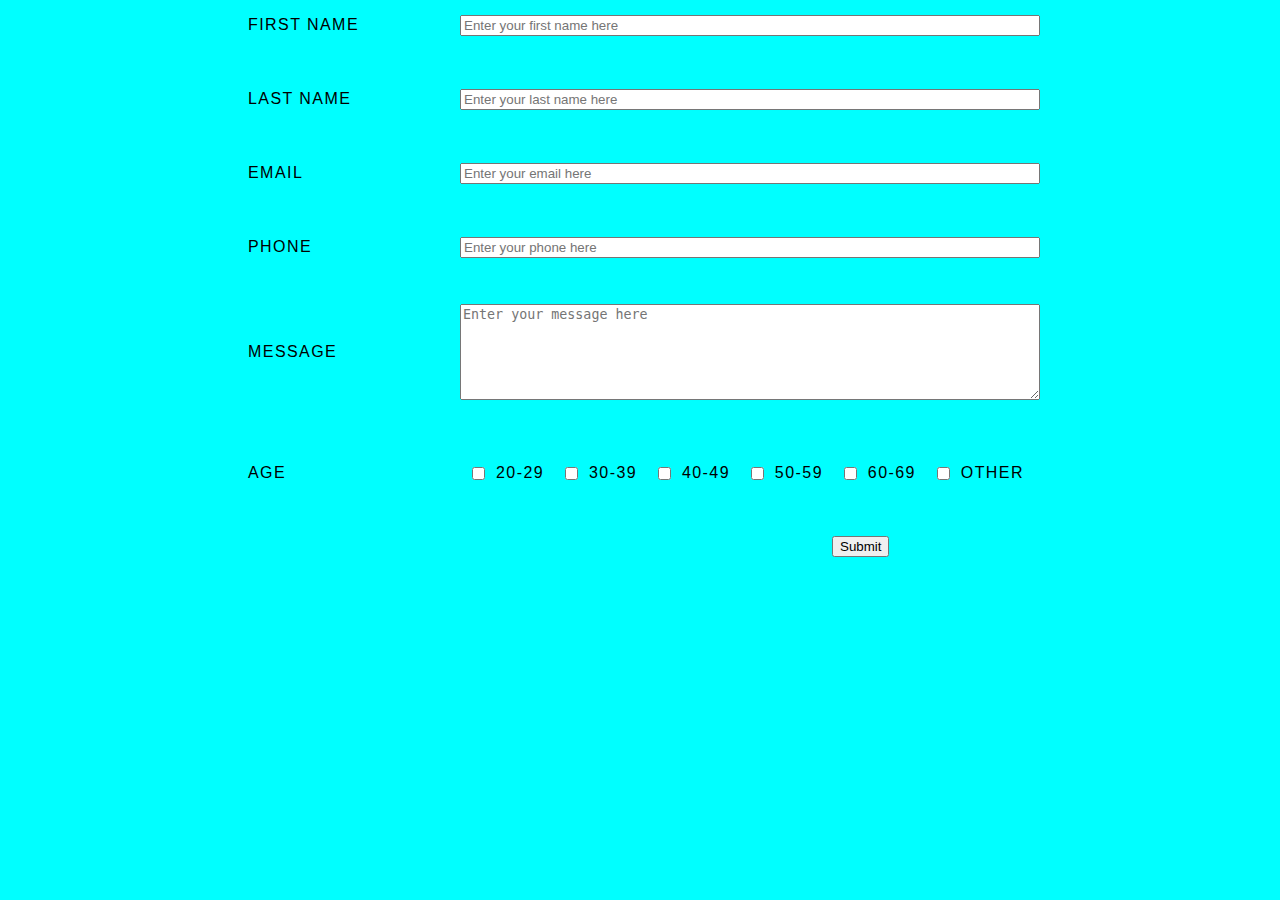
==== index.html @ 2dc811ff "clase 2" ====
<!DOCTYPE html>
<html lang="en">
<head>
    <meta charset="UTF-8">
    <meta http-equiv="X-UA-Compatible" content="IE=edge">
    <meta name="viewport" content="width=device-width, initial-scale=1.0">
    <link rel="stylesheet" href="style2.css">
    <title>Document</title>
</head>
<body>
    <section class="container">
        <form>
            <ul class="flex-outer">
              <li>
                <label for="first-name">First Name</label>
                <input type="text" id="first-name" placeholder="Enter your first name here">
              </li>
              <li>
                <label for="last-name">Last Name</label>
                <input type="text" id="last-name" placeholder="Enter your last name here">
              </li>
              <li>
                <label for="email">Email</label>
                <input type="email" id="email" placeholder="Enter your email here">
              </li>
              <li>
                <label for="phone">Phone</label>
                <input type="tel" id="phone" placeholder="Enter your phone here">
              </li>
              <li>
                <label for="message">Message</label>
                <textarea rows="6" id="message" placeholder="Enter your message here"></textarea>
              </li>
              <li>
                <p>Age</p>
                <ul class="flex-inner">
                  <li>
                    <input type="checkbox" id="twenty-to-twentynine">
                    <label for="twenty-to-twentynine">20-29</label>
                  </li>
                  <li>
                    <input type="checkbox" id="thirty-to-thirtynine">
                    <label for="thirty-to-thirtynine">30-39</label>
                  </li>
                  <li>
                    <input type="checkbox" id="fourty-to-fourtynine">
                    <label for="fourty-to-fourtynine">40-49</label>
                  </li>
                  <li>
                    <input type="checkbox" id="fifty-to-fiftynine">
                    <label for="fifty-to-fiftynine">50-59</label>
                  </li>
                  <li>
                    <input type="checkbox" id="sixty-to-sixtynine">
                    <label for="sixty-to-sixtynine">60-69</label>
                  </li>
                  <li>
                    <input type="checkbox" id="other">
                    <label for="other">Other</label>
                  </li>
                </ul>
              </li>
              <li>
                <button type="submit">Submit</button>
              </li>
            </ul>
          </form>
    </section>
</body>
</html>
---- style2.css ----
body{
    background-color: aqua;
    font-family: 'Franklin Gothic Medium', 'Arial Narrow', Arial, sans-serif;
}

.container{
    width: 80%;
    max-width: 1200px;
    margin: 0 auto;
}

.container * {
    box-sizing: border-box;
}

.flex-outer,
.flex-inner
{
    list-style-type: none;
    padding: 0;
}

.flex-outer{
    max-width: 800px;
    margin: 0 auto;
}

.flex-outer li,
.flex-inner{
    display: flex;
    flex-wrap: wrap;
    align-items: center;
}

.flex-inner{
    padding: 0 8px;
    justify-content: space-between;
}

.flex-outer > li:not(:last-child){
    margin-bottom: 40px;
}

.flex-outer li p,
.flex-outer li label{
    padding: 8px;
    font-weight: 300;
    letter-spacing: .09em;
    text-transform: uppercase;
}


/* para separr los label y las cajas de texto*/
.flex-outer > li > label,
.flex-outer li p{
    flex: 1 0 120px;
    max-width: 220px;
}

.flex-outer > li > label + *,
.flex-inner{
    flex: 1 0 220px;
}

button{
    position: absolute;
    left: 65%;
}
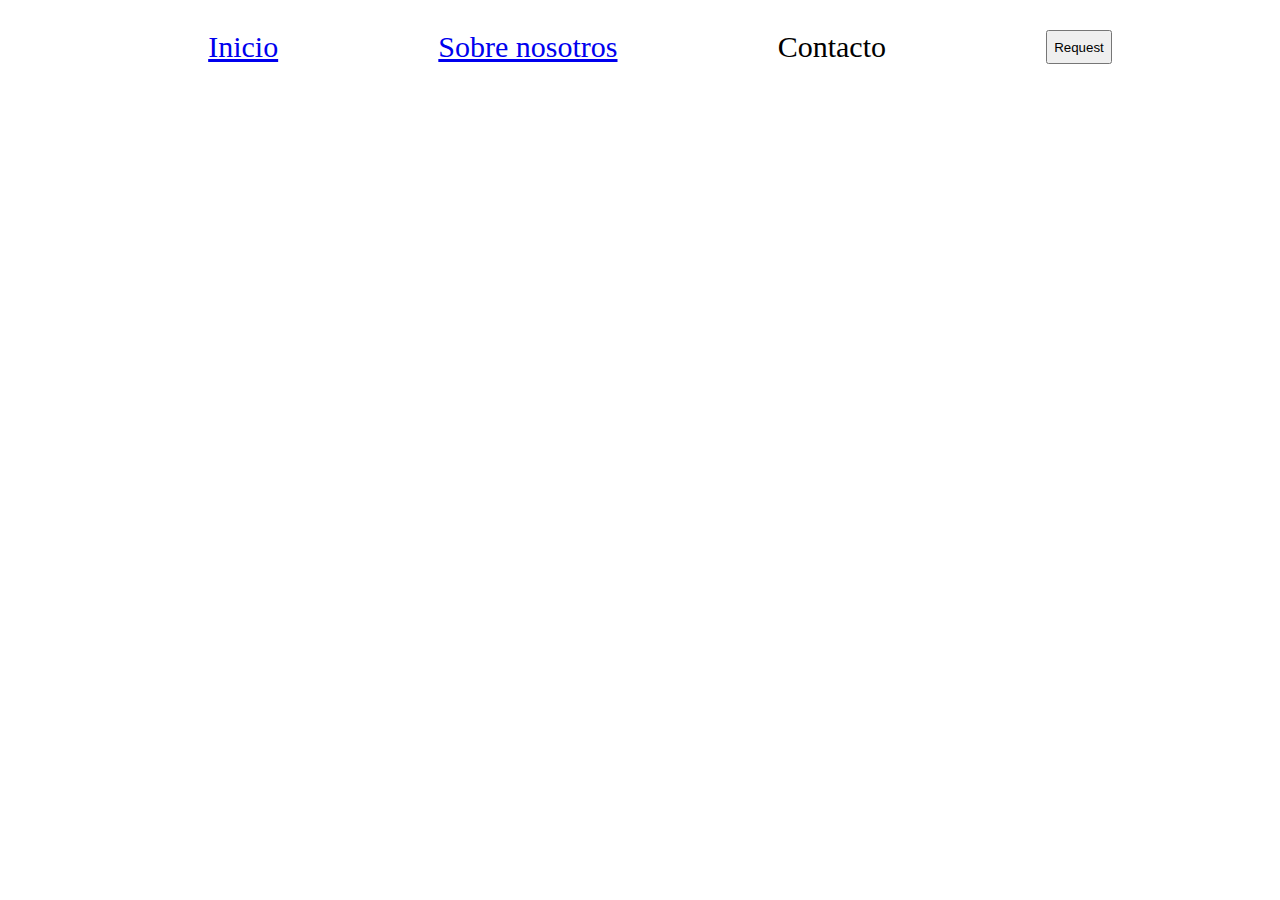
==== commit ee5dccb1: "clase 3" ====
--- a/index.html
+++ b/index.html
@@ -4,67 +4,19 @@
     <meta charset="UTF-8">
     <meta http-equiv="X-UA-Compatible" content="IE=edge">
     <meta name="viewport" content="width=device-width, initial-scale=1.0">
-    <link rel="stylesheet" href="style2.css">
+    <link rel="stylesheet" href="style.css">
     <title>Document</title>
 </head>
 <body>
-    <section class="container">
-        <form>
-            <ul class="flex-outer">
-              <li>
-                <label for="first-name">First Name</label>
-                <input type="text" id="first-name" placeholder="Enter your first name here">
-              </li>
-              <li>
-                <label for="last-name">Last Name</label>
-                <input type="text" id="last-name" placeholder="Enter your last name here">
-              </li>
-              <li>
-                <label for="email">Email</label>
-                <input type="email" id="email" placeholder="Enter your email here">
-              </li>
-              <li>
-                <label for="phone">Phone</label>
-                <input type="tel" id="phone" placeholder="Enter your phone here">
-              </li>
-              <li>
-                <label for="message">Message</label>
-                <textarea rows="6" id="message" placeholder="Enter your message here"></textarea>
-              </li>
-              <li>
-                <p>Age</p>
-                <ul class="flex-inner">
-                  <li>
-                    <input type="checkbox" id="twenty-to-twentynine">
-                    <label for="twenty-to-twentynine">20-29</label>
-                  </li>
-                  <li>
-                    <input type="checkbox" id="thirty-to-thirtynine">
-                    <label for="thirty-to-thirtynine">30-39</label>
-                  </li>
-                  <li>
-                    <input type="checkbox" id="fourty-to-fourtynine">
-                    <label for="fourty-to-fourtynine">40-49</label>
-                  </li>
-                  <li>
-                    <input type="checkbox" id="fifty-to-fiftynine">
-                    <label for="fifty-to-fiftynine">50-59</label>
-                  </li>
-                  <li>
-                    <input type="checkbox" id="sixty-to-sixtynine">
-                    <label for="sixty-to-sixtynine">60-69</label>
-                  </li>
-                  <li>
-                    <input type="checkbox" id="other">
-                    <label for="other">Other</label>
-                  </li>
-                </ul>
-              </li>
-              <li>
-                <button type="submit">Submit</button>
-              </li>
-            </ul>
-          </form>
-    </section>
+   <header class="header">
+    <nav class="menu">
+        <ul>
+          <li><a href="#">Inicio</a></li>
+          <li><a href="#">Sobre nosotros</a></li>
+          <li>Contacto</a></li>
+          <button>Request </button>
+        </ul>
+      </nav>
+   </header>
 </body>
 </html>--- a/style.css
+++ b/style.css
@@ -0,0 +1,19 @@
+
+body{
+    font-size: 30px;
+}
+div{
+    font-size: 2rem;
+}
+p{
+    font-size: 10vw;
+}
+h1{
+    font-size: 100%;
+}
+ul{
+    display: flex;
+    flex-direction: row;
+    justify-content: space-evenly;
+    list-style:none
+}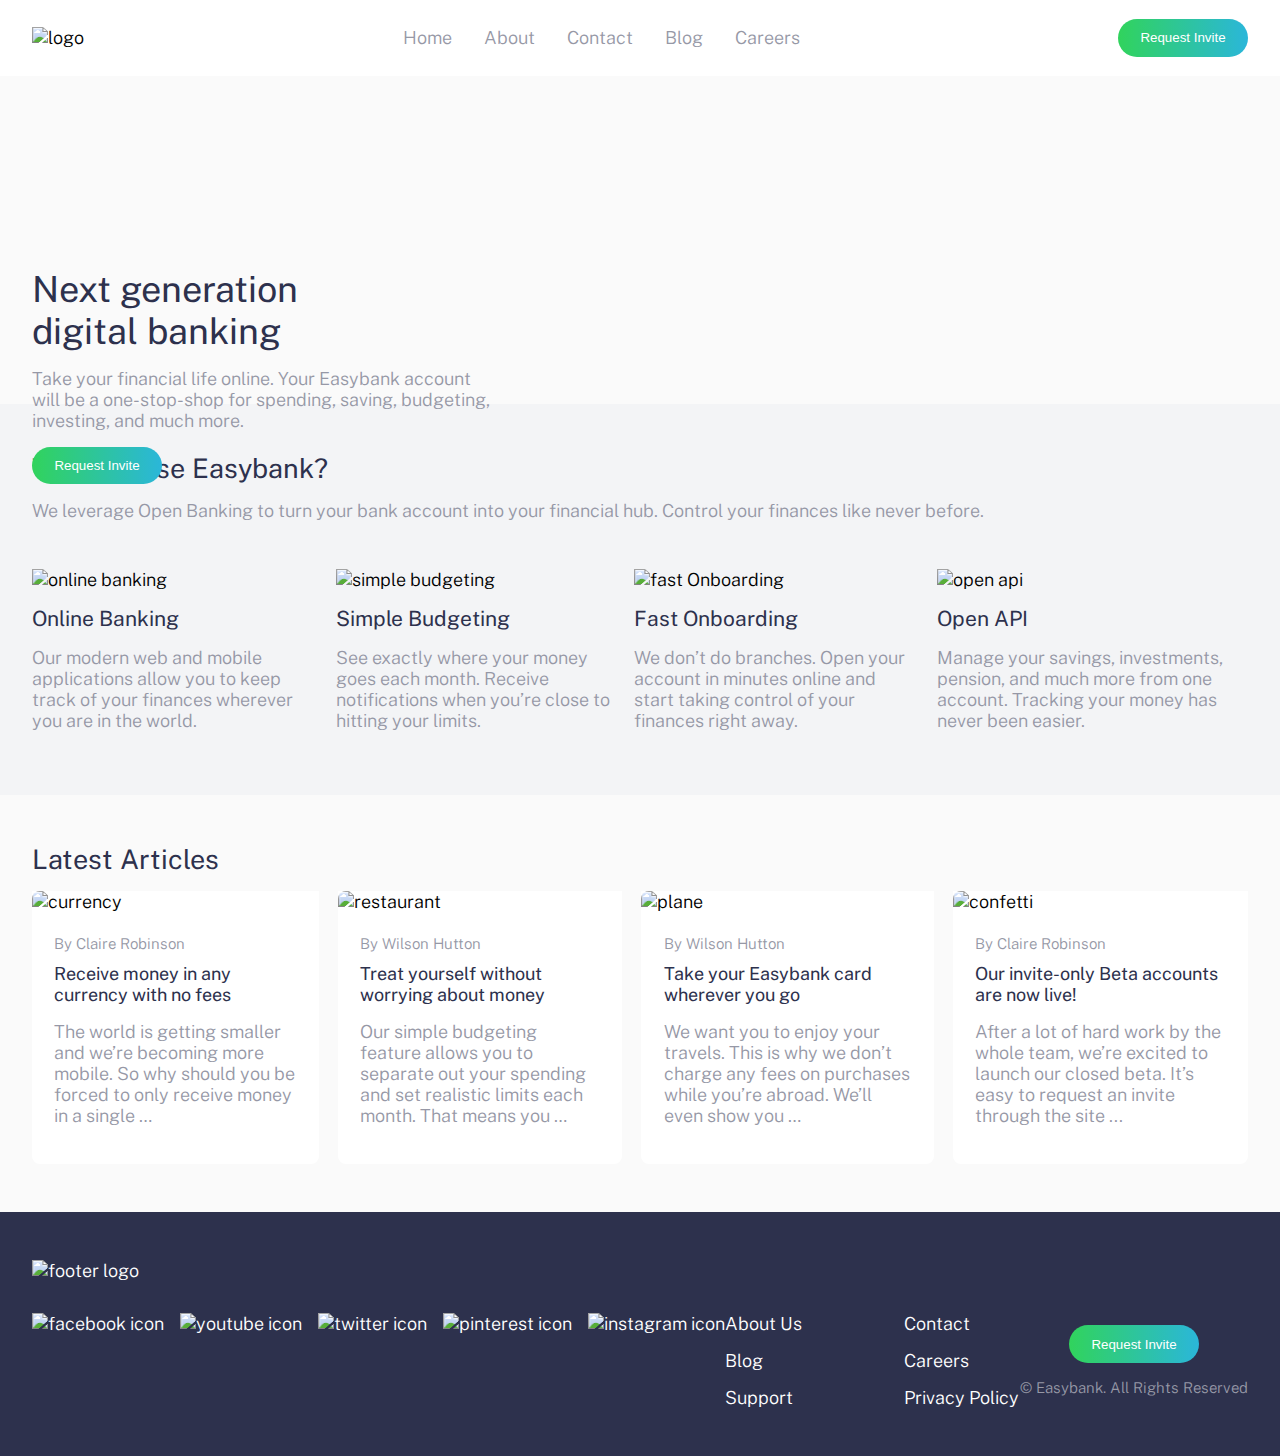
==== commit 6486d2fc: "Add files via upload" ====
--- a/index.html
+++ b/index.html
@@ -1,22 +1,267 @@
 <!DOCTYPE html>
 <html lang="en">
-<head>
-    <meta charset="UTF-8">
-    <meta http-equiv="X-UA-Compatible" content="IE=edge">
-    <meta name="viewport" content="width=device-width, initial-scale=1.0">
-    <link rel="stylesheet" href="style.css">
-    <title>Document</title>
-</head>
-<body>
-   <header class="header">
-    <nav class="menu">
-        <ul>
-          <li><a href="#">Inicio</a></li>
-          <li><a href="#">Sobre nosotros</a></li>
-          <li>Contacto</a></li>
-          <button>Request </button>
+  <head>
+    <meta charset="UTF-8" />
+    <meta name="viewport" content="width=device-width, initial-scale=1.0" />
+    <!-- displays site properly based on user's device -->
+
+    <link
+      rel="icon"
+      type="image/png"
+      sizes="32x32"
+      href="./images/favicon-32x32.png"
+    />
+
+    <title>Frontend Mentor | Easybank landing page</title>
+    <link rel="stylesheet" href="style.css" />
+  </head>
+  <body>
+    <nav>
+      <div class="container flex nav-container">
+        <button class="toggle-btn">
+          <img
+            class="toggle-img"
+            src="./images/icon-hamburger.svg"
+            alt="hamburger icon"
+          />
+        </button>
+        <div class="log-container">
+          <img src="./images/logo.svg" alt="logo" id="logo" />
+        </div>
+
+        <ul class="nav-list flex flex-column">
+          <li><a href="#">Home</a></li>
+          <li><a href="#">About</a></li>
+          <li><a href="#">Contact</a></li>
+          <li><a href="#">Blog</a></li>
+          <li><a href="#">Careers</a></li>
         </ul>
-      </nav>
-   </header>
-</body>
+
+        <button type="button" class="btn nav-btn request-btn">
+          Request Invite
+        </button>
+      </div>
+    </nav>
+
+    <main>
+      <div class="container flex main-container">
+        <div class="right main-text">
+          <h1>
+            Next generation <br />
+            digital banking
+          </h1>
+          <p>
+            Take your financial life online. Your Easybank account will be a
+            one-stop-shop for spending, saving, budgeting, investing, and much
+            more.
+          </p>
+          <button type="button" class="btn hero-btn request-btn">
+            Request Invite
+          </button>
+        </div>
+
+        <div class="left main-img">
+          <div class="main-img__bg"></div>
+          <div class="main-img__img">
+            <img src="./images/image-mockups.png" alt="image-mockups" />
+          </div>
+        </div>
+      </div>
+    </main>
+
+    <section id="about" class="section-a">
+      <div class="container about-container">
+        <div class="about-heading">
+          <h2>Why choose Easybank?</h2>
+          <p>
+            We leverage Open Banking to turn your bank account into your
+            financial hub. Control your finances like never before.
+          </p>
+        </div>
+
+        <div class="flex flex-column about-inner-container">
+          <div class="about-item">
+            <img src="./images/icon-online.svg" alt="online banking" />
+            <h3>
+              Online Banking
+            </h3>
+            <p>
+              Our modern web and mobile applications allow you to keep track of
+              your finances wherever you are in the world.
+            </p>
+          </div>
+
+          <div class="about-item">
+            <img src="./images/icon-budgeting.svg" alt="simple budgeting" />
+            <h3>
+              Simple Budgeting
+            </h3>
+            <p>
+              See exactly where your money goes each month. Receive
+              notifications when you’re close to hitting your limits.
+            </p>
+          </div>
+
+          <div class="about-item">
+            <img src="./images/icon-onboarding.svg" alt="fast Onboarding" />
+            <h3>
+              Fast Onboarding
+            </h3>
+            <p>
+              We don’t do branches. Open your account in minutes online and
+              start taking control of your finances right away.
+            </p>
+          </div>
+
+          <div class="about-item">
+            <img src="./images/icon-api.svg" alt="open api" />
+            <h3>
+              Open API
+            </h3>
+            <p>
+              Manage your savings, investments, pension, and much more from one
+              account. Tracking your money has never been easier.
+            </p>
+          </div>
+        </div>
+      </div>
+    </section>
+
+    <section id="articles">
+      <div class="container">
+        <h2 class="articles-heading">Latest Articles</h2>
+
+        <div class="articles-item-container flex flex-column">
+          <div class="articles-item">
+            <div class="articles-item__img">
+              <img src="images/image-currency.jpg" alt="currency" />
+            </div>
+
+            <div class="articles-item__text">
+              <small> By Claire Robinson</small>
+
+              <h4>
+                Receive money in any currency with no fees
+              </h4>
+              <p>
+                The world is getting smaller and we’re becoming more mobile. So
+                why should you be forced to only receive money in a single …
+              </p>
+            </div>
+          </div>
+
+          <div class="articles-item">
+            <div class="articles-item__img">
+              <img src="images/image-restaurant.jpg" alt="restaurant" />
+            </div>
+            <div class="articles-item__text">
+              <small>By Wilson Hutton</small>
+
+              <h4>
+                Treat yourself without worrying about money
+              </h4>
+              <p>
+                Our simple budgeting feature allows you to separate out your
+                spending and set realistic limits each month. That means you …
+              </p>
+            </div>
+          </div>
+
+          <div class="articles-item">
+            <div class="articles-item__img">
+              <img src="images/image-plane.jpg" alt="plane" />
+            </div>
+            <div class="articles-item__text">
+              <small>By Wilson Hutton</small>
+
+              <h4>
+                Take your Easybank card wherever you go
+              </h4>
+              <p>
+                We want you to enjoy your travels. This is why we don’t charge
+                any fees on purchases while you’re abroad. We’ll even show you …
+              </p>
+            </div>
+          </div>
+
+          <div class="articles-item">
+            <div class="articles-item__img">
+              <img src="images/image-confetti.jpg" alt="confetti" />
+            </div>
+            <div class="articles-item__text">
+              <small> By Claire Robinson</small>
+
+              <h4>
+                Our invite-only Beta accounts are now live!
+              </h4>
+              <p>
+                After a lot of hard work by the whole team, we’re excited to
+                launch our closed beta. It’s easy to request an invite through
+                the site ...
+              </p>
+            </div>
+          </div>
+        </div>
+      </div>
+    </section>
+
+    <footer>
+      <div class="container">
+        <div class="logo-container">
+          <img src="./images/logoFooter.svg" alt="footer logo" />
+        </div>
+
+        <div class="inner-container-footer flex flex-column">
+          <div class="flex flex-column">
+            <ul class="social-media flex">
+              <li>
+                <a href="#"
+                  ><img src="./images/icon-facebook.svg" alt="facebook icon"
+                /></a>
+              </li>
+              <li>
+                <a href="#"
+                  ><img src="./images/icon-youtube.svg" alt="youtube icon"
+                /></a>
+              </li>
+              <li>
+                <a href="#"
+                  ><img src="./images/icon-twitter.svg" alt="twitter icon" />
+                </a>
+              </li>
+              <li>
+                <a href="#"
+                  ><img src="./images/icon-pinterest.svg" alt="pinterest icon"
+                /></a>
+              </li>
+              <li>
+                <a href="#"
+                  ><img src="./images/icon-instagram.svg" alt="instagram icon"
+                /></a>
+              </li>
+            </ul>
+
+            <ul class="footer-nav-list">
+              <li><a href="#">About Us</a></li>
+              <li><a href="#">Contact</a></li>
+              <li><a href="#">Blog</a></li>
+
+              <li><a href="#">Careers</a></li>
+              <li><a href="#">Support</a></li>
+              <li><a href="#">Privacy Policy</a></li>
+            </ul>
+          </div>
+
+          <div class="flex flex-column">
+            <button type="button" class="btn footer-btn request-btn">
+              Request Invite
+            </button>
+
+            <small>© Easybank. All Rights Reserved</small>
+          </div>
+        </div>
+      </div>
+    </footer>
+    <script src="./js/script.js"></script>
+  </body>
 </html>--- a/style.css
+++ b/style.css
@@ -1,19 +1,463 @@
-
-body{
-    font-size: 30px;
-}
-div{
-    font-size: 2rem;
-}
-p{
-    font-size: 10vw;
-}
-h1{
-    font-size: 100%;
-}
-ul{
+@import url("https://fonts.googleapis.com/css2?family=Public+Sans:wght@300;400&display=swap");
+
+:root {
+  /* PRIMARY COLORS */
+  --primary-dark-blue: hsl(233, 26%, 24%);
+  --primary-lime-green: hsl(136, 65%, 51%);
+  --primary-bright-cyan: hsl(192, 70%, 51%);
+
+  /* NEUTRAL COLORS */
+  --neutral-grayish-blue: hsl(233, 8%, 62%);
+  --neutral-light-grayish-blue: hsl(220, 16%, 96%);
+  --neutral-very-light-grey: hsl(0, 0%, 98%);
+  --neutral-white: hsl(0, 0%, 100%);
+
+  /* CUSTOM COLOR */
+  --custom-gradient-color: linear-gradient(
+    to right,
+    hsl(136, 65%, 51%),
+    hsl(192, 70%, 51%)
+  );
+}
+
+*,
+*::before,
+*::after {
+  box-sizing: border-box;
+  margin: 0;
+  padding: 0;
+}
+
+body {
+  font-family: "Public Sans", sans-serif;
+  font-size: 1.125rem;
+  margin: 0;
+  padding: 0;
+  font-weight: 300;
+  background-color: var(--neutral-very-light-grey);
+}
+
+a {
+  text-decoration: none;
+}
+
+p,
+small,
+a {
+  color: var(--neutral-grayish-blue);
+}
+
+h1,
+h2,
+h3,
+h4,
+h5,
+h6 {
+  font-weight: 400;
+  color: var(--primary-dark-blue);
+  margin-bottom: 1rem;
+}
+
+p {
+  margin-top: 1rem;
+  margin-bottom: 1rem;
+}
+
+img {
+  max-width: 100%;
+}
+
+ul {
+  list-style: none;
+}
+
+.container {
+  max-width: 1400px;
+  padding-left: 2rem;
+  padding-right: 2rem;
+  margin: 0 auto;
+}
+
+.btn {
+  padding: 0.7rem 1.4rem;
+  border-radius: 3rem;
+  color: var(--neutral-white);
+  background-image: var(--custom-gradient-color);
+  border: none;
+  outline: none;
+  width: max-content;
+  transition: box-shadow 450ms ease-in-out;
+}
+
+.footer-btn:hover,
+.footer-btn:focus {
+  box-shadow: 0px 0px 5px var(--neutral-grayish-blue);
+}
+
+.nav-btn:hover,
+.nav-btn:focus .hero-btn:hover,
+.hero-btn:focus {
+  box-shadow: 0px 0px 5px var(--primary-dark-blue);
+}
+
+.flex {
+  display: flex;
+}
+
+.flex-column {
+  flex-direction: column;
+}
+
+nav {
+  position: relative;
+  background-color: var(--neutral-white);
+  padding: 1.2rem 0;
+  z-index: 7;
+}
+
+nav .container.flex {
+  align-items: center;
+}
+
+.toggle-btn {
+  position: absolute;
+  right: 3rem;
+  border: none;
+  background-color: inherit;
+  padding: 0.3rem;
+  outline: none;
+}
+
+.nav-btn {
+  display: none;
+}
+
+.nav-list {
+  display: none;
+}
+
+.nav-list.mobile {
+  text-align: center;
+  background-color: var(--neutral-white);
+  display: block;
+  position: absolute;
+  z-index: 3;
+  top: 5rem;
+  right: 3rem;
+  left: 3rem;
+  height: 256px;
+  padding-top: 1rem;
+  padding-bottom: 1rem;
+  border-radius: 0.5rem;
+  box-shadow: 0px 16px 100px var(--primary-dark-blue);
+  transition: all 1000s ease-in;
+}
+
+.nav-list.mobile li {
+  padding: 0.4rem 0;
+}
+
+.nav-list.mobile li a {
+  color: var(--primary-dark-blue);
+}
+
+.nav-list.mobile li a:hover {
+  color: var(--primary-lime-green);
+}
+
+.nav-list.mobile li + li {
+  margin-top: 1rem;
+}
+
+main {
+  text-align: center;
+  position: relative;
+  padding-bottom: 3rem;
+}
+
+main .main-text {
+  padding-top: 2rem;
+}
+
+main .main-container.flex {
+  flex-direction: column-reverse;
+}
+
+main .main-img .main-img__bg {
+  background-image: url("../images/bg-intro-mobile.svg");
+  background-repeat: no-repeat;
+  background-position: 0rem -5rem;
+  background-size: cover;
+  position: absolute;
+  top: 0;
+  left: 0;
+  width: 100%;
+  height: 69%;
+  z-index: -1;
+}
+
+main .main-img .main-img__img {
+  margin-top: -8.5rem;
+}
+
+#about {
+  background-color: var(--neutral-light-grayish-blue);
+  text-align: center;
+  padding: 3rem 0;
+}
+
+#about .about-heading {
+  margin-bottom: 3rem;
+}
+
+#about .about-item + .about-item {
+  margin-top: 2.5rem;
+}
+
+#about .about-item h3 {
+  margin-top: 1rem;
+}
+
+#articles {
+  padding: 3rem 0;
+}
+
+#articles .articles-heading {
+  text-align: center;
+}
+
+#articles .articles-item {
+  background-color: var(--neutral-white);
+  border-bottom-left-radius: 0.5rem;
+  border-bottom-right-radius: 0.5rem;
+}
+
+#articles .articles-item .articles-item__img img {
+  border-top-left-radius: 0.5rem;
+  border-top-right-radius: 0.5rem;
+  min-width: 100%;
+}
+
+#articles .articles-item .articles-item__text {
+  padding: 1.4rem;
+}
+
+#articles .articles-item + .articles-item {
+  margin-top: 2.5rem;
+}
+
+#articles .articles-item .articles-item__text small {
+  /* margin-bottom: 1rem; */
+  display: block;
+  margin-bottom: 0.7rem;
+}
+
+#articles .articles-item .articles-item__text h4:hover {
+  color: var(--primary-lime-green);
+}
+
+footer {
+  background-color: var(--primary-dark-blue);
+  color: var(--neutral-white);
+  padding: 3rem 0;
+  text-align: center;
+}
+
+footer a {
+  color: var(--neutral-white);
+}
+
+footer a:hover {
+  color: var(--primary-lime-green);
+}
+
+footer .inner-container-footer {
+  justify-content: center;
+  align-items: center;
+}
+
+.social-media {
+  margin-top: 2rem;
+}
+
+.social-media li + li {
+  margin-left: 1rem;
+}
+
+/* .footer-nav-list li + li {
+  margin-top: 1rem;
+} */
+
+.footer-nav-list {
+  margin-top: 2rem;
+  display: grid;
+  gap: 1rem;
+}
+
+footer .inner-container-footer div:last-of-type {
+  margin-top: 2rem;
+}
+
+footer .inner-container-footer div:last-of-type.flex {
+  align-items: center;
+}
+
+footer .inner-container-footer div:last-of-type small {
+  margin-top: 1rem;
+}
+
+@media screen and (min-width: 460px) {
+  main .main-img .main-img__img {
+    margin-top: -12rem;
+  }
+}
+
+@media screen and (min-width: 600px) {
+  main .main-img .main-img__img {
+    margin-top: -15rem;
+  }
+
+  main .main-img .main-img__bg {
+    background-position: 0 -6rem;
+  }
+}
+
+@media screen and (min-width: 1000px) {
+  .toggle-btn {
+    display: none;
+  }
+
+  .nav-btn {
+    display: inline-block;
+  }
+
+  .nav-list {
     display: flex;
-    flex-direction: row;
-    justify-content: space-evenly;
-    list-style:none
+  }
+
+  .nav-container.flex {
+    justify-content: space-between;
+    align-items: center;
+  }
+
+  .nav-list.flex-column {
+    flex-direction: row;
+  }
+
+  .nav-list li + li {
+    margin-left: 2rem;
+  }
+
+  .nav-list li a {
+    position: relative;
+  }
+
+  .nav-list li a::after {
+    content: var(--custom-gradient-color);
+    position: absolute;
+    bottom: -17px;
+    left: 0;
+    width: 100%;
+    height: 0.3rem;
+    opacity: 0;
+    transition: opacity 350ms ease-in;
+  }
+
+  .nav-list li a:hover::after {
+    opacity: 1;
+  }
+
+  main {
+    padding-bottom: 0;
+    /* min-height: 100vh; */
+  }
+
+  main .main-container.flex {
+    flex-direction: row;
+  }
+
+  main .main-img .main-img__img {
+    margin-top: 0;
+  }
+
+  .left {
+    max-width: 55%;
+  }
+
+  .right {
+    max-width: 45%;
+  }
+
+  main .main-container .main-text {
+    text-align: left;
+    padding-right: 5rem;
+    padding-top: 12rem;
+  }
+
+  main .main-img .main-img__bg {
+    left: 40vw;
+    background-image: url("../images/bg-intro-desktop.svg");
+    background-position: -3rem -13rem;
+    height: 100%;
+  }
+
+  main .main-img .main-img__img {
+    margin-top: -5rem;
+    margin-right: -5rem;
+  }
+
+  main .main-img .main-img__img img {
+    margin-right: -5rem;
+  }
+
+  #about {
+    margin-top: -5rem;
+    text-align: left;
+  }
+
+  #about .about-inner-container.flex-column {
+    flex-direction: row;
+  }
+
+  #about .about-item + .about-item {
+    margin-top: 0;
+    margin-left: 1.2rem;
+  }
+
+  #articles {
+    text-align: left;
+  }
+
+  #articles .articles-heading {
+    text-align: left;
+  }
+
+  #articles .articles-item-container.flex-column {
+    flex-direction: row;
+  }
+
+  #articles .articles-item + .articles-item {
+    margin-top: 0;
+    margin-left: 1.2rem;
+  }
+
+  footer {
+    text-align: left;
+  }
+
+  footer .inner-container-footer.flex-column {
+    flex-direction: row;
+    justify-content: space-between;
+  }
+
+  footer .inner-container-footer div:first-of-type {
+    flex-direction: row;
+    justify-content: space-between;
+    min-width: 55%;
+  }
+
+  .footer-nav-list {
+    grid-template-columns: repeat(2, 1fr);
+    column-gap: 4rem;
+  }
 }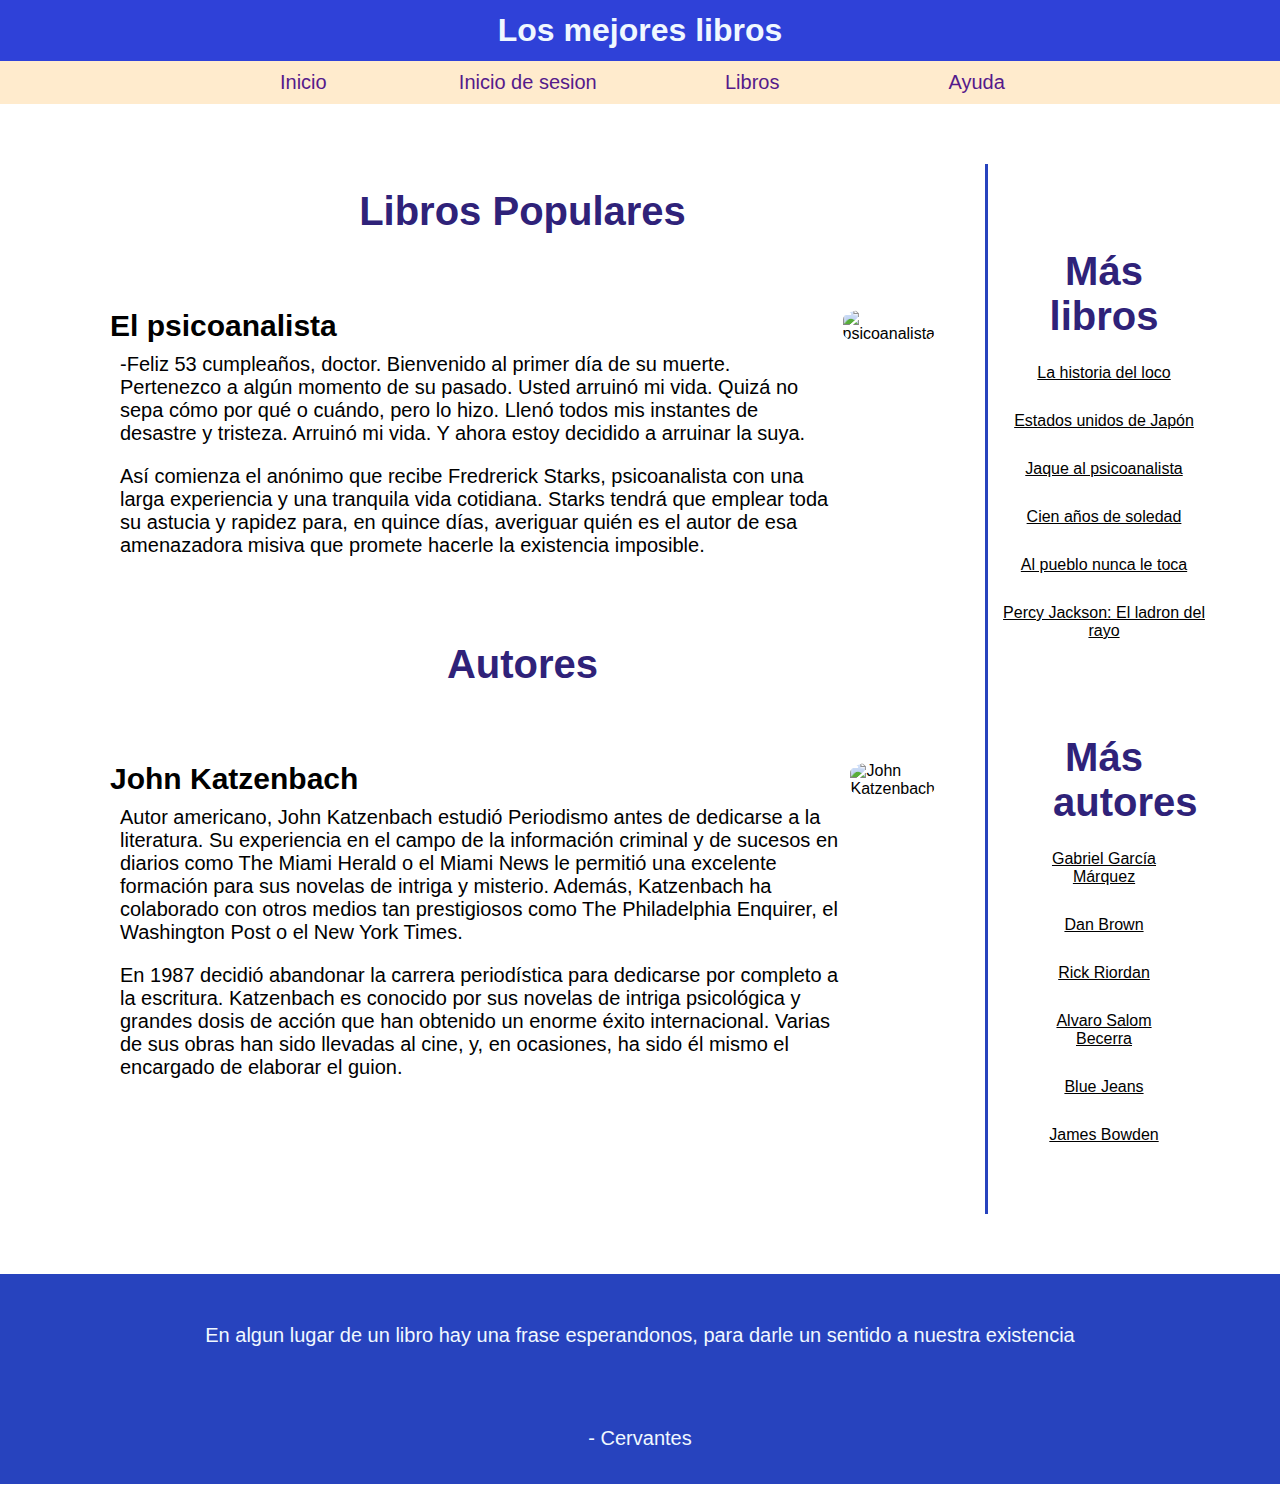
==== commit 0c72cd07: "Add files via upload" ====
--- a/index.html
+++ b/index.html
@@ -1,267 +1,79 @@
 <!DOCTYPE html>
 <html lang="en">
-  <head>
-    <meta charset="UTF-8" />
-    <meta name="viewport" content="width=device-width, initial-scale=1.0" />
-    <!-- displays site properly based on user's device -->
-
-    <link
-      rel="icon"
-      type="image/png"
-      sizes="32x32"
-      href="./images/favicon-32x32.png"
-    />
-
-    <title>Frontend Mentor | Easybank landing page</title>
-    <link rel="stylesheet" href="style.css" />
-  </head>
-  <body>
-    <nav>
-      <div class="container flex nav-container">
-        <button class="toggle-btn">
-          <img
-            class="toggle-img"
-            src="./images/icon-hamburger.svg"
-            alt="hamburger icon"
-          />
-        </button>
-        <div class="log-container">
-          <img src="./images/logo.svg" alt="logo" id="logo" />
-        </div>
-
-        <ul class="nav-list flex flex-column">
-          <li><a href="#">Home</a></li>
-          <li><a href="#">About</a></li>
-          <li><a href="#">Contact</a></li>
-          <li><a href="#">Blog</a></li>
-          <li><a href="#">Careers</a></li>
-        </ul>
-
-        <button type="button" class="btn nav-btn request-btn">
-          Request Invite
-        </button>
-      </div>
-    </nav>
-
-    <main>
-      <div class="container flex main-container">
-        <div class="right main-text">
-          <h1>
-            Next generation <br />
-            digital banking
-          </h1>
-          <p>
-            Take your financial life online. Your Easybank account will be a
-            one-stop-shop for spending, saving, budgeting, investing, and much
-            more.
-          </p>
-          <button type="button" class="btn hero-btn request-btn">
-            Request Invite
-          </button>
-        </div>
-
-        <div class="left main-img">
-          <div class="main-img__bg"></div>
-          <div class="main-img__img">
-            <img src="./images/image-mockups.png" alt="image-mockups" />
-          </div>
-        </div>
-      </div>
-    </main>
-
-    <section id="about" class="section-a">
-      <div class="container about-container">
-        <div class="about-heading">
-          <h2>Why choose Easybank?</h2>
-          <p>
-            We leverage Open Banking to turn your bank account into your
-            financial hub. Control your finances like never before.
-          </p>
-        </div>
-
-        <div class="flex flex-column about-inner-container">
-          <div class="about-item">
-            <img src="./images/icon-online.svg" alt="online banking" />
-            <h3>
-              Online Banking
-            </h3>
-            <p>
-              Our modern web and mobile applications allow you to keep track of
-              your finances wherever you are in the world.
-            </p>
-          </div>
-
-          <div class="about-item">
-            <img src="./images/icon-budgeting.svg" alt="simple budgeting" />
-            <h3>
-              Simple Budgeting
-            </h3>
-            <p>
-              See exactly where your money goes each month. Receive
-              notifications when you’re close to hitting your limits.
-            </p>
-          </div>
-
-          <div class="about-item">
-            <img src="./images/icon-onboarding.svg" alt="fast Onboarding" />
-            <h3>
-              Fast Onboarding
-            </h3>
-            <p>
-              We don’t do branches. Open your account in minutes online and
-              start taking control of your finances right away.
-            </p>
-          </div>
-
-          <div class="about-item">
-            <img src="./images/icon-api.svg" alt="open api" />
-            <h3>
-              Open API
-            </h3>
-            <p>
-              Manage your savings, investments, pension, and much more from one
-              account. Tracking your money has never been easier.
-            </p>
-          </div>
-        </div>
-      </div>
-    </section>
-
-    <section id="articles">
-      <div class="container">
-        <h2 class="articles-heading">Latest Articles</h2>
-
-        <div class="articles-item-container flex flex-column">
-          <div class="articles-item">
-            <div class="articles-item__img">
-              <img src="images/image-currency.jpg" alt="currency" />
-            </div>
-
-            <div class="articles-item__text">
-              <small> By Claire Robinson</small>
-
-              <h4>
-                Receive money in any currency with no fees
-              </h4>
-              <p>
-                The world is getting smaller and we’re becoming more mobile. So
-                why should you be forced to only receive money in a single …
-              </p>
-            </div>
-          </div>
-
-          <div class="articles-item">
-            <div class="articles-item__img">
-              <img src="images/image-restaurant.jpg" alt="restaurant" />
-            </div>
-            <div class="articles-item__text">
-              <small>By Wilson Hutton</small>
-
-              <h4>
-                Treat yourself without worrying about money
-              </h4>
-              <p>
-                Our simple budgeting feature allows you to separate out your
-                spending and set realistic limits each month. That means you …
-              </p>
-            </div>
-          </div>
-
-          <div class="articles-item">
-            <div class="articles-item__img">
-              <img src="images/image-plane.jpg" alt="plane" />
-            </div>
-            <div class="articles-item__text">
-              <small>By Wilson Hutton</small>
-
-              <h4>
-                Take your Easybank card wherever you go
-              </h4>
-              <p>
-                We want you to enjoy your travels. This is why we don’t charge
-                any fees on purchases while you’re abroad. We’ll even show you …
-              </p>
-            </div>
-          </div>
-
-          <div class="articles-item">
-            <div class="articles-item__img">
-              <img src="images/image-confetti.jpg" alt="confetti" />
-            </div>
-            <div class="articles-item__text">
-              <small> By Claire Robinson</small>
-
-              <h4>
-                Our invite-only Beta accounts are now live!
-              </h4>
-              <p>
-                After a lot of hard work by the whole team, we’re excited to
-                launch our closed beta. It’s easy to request an invite through
-                the site ...
-              </p>
-            </div>
-          </div>
-        </div>
-      </div>
+<head>
+    <meta charset="UTF-8">
+    <meta http-equiv="X-UA-Compatible" content="IE=edge">
+    <meta name="viewport" content="width=device-width, initial-scale=1.0">
+    <link rel="stylesheet" href="style.css">
+    <link rel="icon" href="I:\Escritorio\Pagina Web\IMG\icono.webp">
+    <title>LibroMania</title>
+</head>
+<body>
+    <h1>Los mejores libros</h1>
+    <NAV>
+        <UL>
+            <li> <a href=""> Inicio </a> </li>
+            <li> <a href=""> Inicio de sesion </a> </li>
+            <li> <a href=""> Libros </a> </li>
+            <li> <a href=""> Ayuda </a> </li>
+        </UL>
+    </NAV>
+    <section class="contenido">
+        <section class="articulos">
+            <h2>Libros Populares</h2>
+            <section class="Secciones">
+                <section>
+                    
+                    <h3>El psicoanalista</h3>
+                    <p>-Feliz 53 cumpleaños, doctor. Bienvenido al primer día de su muerte. Pertenezco a algún momento de su pasado. Usted arruinó mi vida.
+                     Quizá no sepa cómo por qué o cuándo, pero lo hizo. Llenó todos mis instantes de desastre y tristeza. Arruinó mi vida. Y ahora estoy decidido a arruinar la suya.</p>
+                    <p>Así comienza el anónimo que recibe Fredrerick Starks, psicoanalista con una larga experiencia y una tranquila vida cotidiana.
+                     Starks tendrá que emplear toda su astucia y rapidez para, en quince días, averiguar quién es el autor de esa amenazadora misiva que promete hacerle la existencia imposible.</p>
+                </section>
+                <section>
+                    <img src="I:\Escritorio\Pagina Web\IMG\psicoanalista.jpg" alt="psicoanalista">
+                </section>
+            </section>
+            <h2>Autores</h2>
+            <section class="Secciones">
+                <section>
+                    
+                    <h3>John Katzenbach</h3>
+                    <p>Autor americano, John Katzenbach estudió Periodismo antes de dedicarse a la literatura. Su experiencia en el campo de la información criminal y de sucesos en diarios como The Miami Herald o el Miami News le permitió una excelente formación para sus novelas de intriga y misterio.
+                     Además, Katzenbach ha colaborado con otros medios tan prestigiosos como The Philadelphia Enquirer, el Washington Post o el New York Times.</p>
+                     <p>En 1987 decidió abandonar la carrera periodística para dedicarse por completo a la escritura. Katzenbach es conocido por sus novelas de intriga psicológica y grandes dosis de acción que han obtenido un enorme éxito internacional. 
+                        Varias de sus obras han sido llevadas al cine, y, en ocasiones, ha sido él mismo el encargado de elaborar el guion.</p>
+                </section>
+                <section>
+                    <img src="I:\Escritorio\Pagina Web\IMG\john_k.jpg" alt="John Katzenbach">
+                </section>
+            </section>
+        </section>
+        <section class="menu_secundario">
+            <h2>M&aacutes libros</h2>
+            <a href="">La historia del loco</a>
+            <a href="">Estados unidos de Japón</a>
+            <a href="">Jaque al psicoanalista</a>
+            <a href="">Cien años de soledad</a>
+            <a href="">Al pueblo nunca le toca</a>
+            <a href="">Percy Jackson: El ladron del rayo</a>
+            <section class="autores">
+                <h2>M&aacutes autores</h2>
+            <a href="">Gabriel García Márquez</a>
+            <a href="">Dan Brown</a>
+            <a href="">Rick Riordan</a>
+            <a href="">Alvaro Salom Becerra</a>
+            <a href="">Blue Jeans</a>
+            <a href="">James Bowden</a>
+            </section>
+            
+            
+        </section>
     </section>
 
     <footer>
-      <div class="container">
-        <div class="logo-container">
-          <img src="./images/logoFooter.svg" alt="footer logo" />
-        </div>
-
-        <div class="inner-container-footer flex flex-column">
-          <div class="flex flex-column">
-            <ul class="social-media flex">
-              <li>
-                <a href="#"
-                  ><img src="./images/icon-facebook.svg" alt="facebook icon"
-                /></a>
-              </li>
-              <li>
-                <a href="#"
-                  ><img src="./images/icon-youtube.svg" alt="youtube icon"
-                /></a>
-              </li>
-              <li>
-                <a href="#"
-                  ><img src="./images/icon-twitter.svg" alt="twitter icon" />
-                </a>
-              </li>
-              <li>
-                <a href="#"
-                  ><img src="./images/icon-pinterest.svg" alt="pinterest icon"
-                /></a>
-              </li>
-              <li>
-                <a href="#"
-                  ><img src="./images/icon-instagram.svg" alt="instagram icon"
-                /></a>
-              </li>
-            </ul>
-
-            <ul class="footer-nav-list">
-              <li><a href="#">About Us</a></li>
-              <li><a href="#">Contact</a></li>
-              <li><a href="#">Blog</a></li>
-
-              <li><a href="#">Careers</a></li>
-              <li><a href="#">Support</a></li>
-              <li><a href="#">Privacy Policy</a></li>
-            </ul>
-          </div>
-
-          <div class="flex flex-column">
-            <button type="button" class="btn footer-btn request-btn">
-              Request Invite
-            </button>
-
-            <small>© Easybank. All Rights Reserved</small>
-          </div>
-        </div>
-      </div>
+        <p>En algun lugar de un libro hay una frase esperandonos, para darle un sentido a nuestra existencia</p>
+        <p>- Cervantes</p>
     </footer>
-    <script src="./js/script.js"></script>
-  </body>
+</body>
 </html>--- a/style.css
+++ b/style.css
@@ -1,463 +1,106 @@
-@import url("https://fonts.googleapis.com/css2?family=Public+Sans:wght@300;400&display=swap");
-
-:root {
-  /* PRIMARY COLORS */
-  --primary-dark-blue: hsl(233, 26%, 24%);
-  --primary-lime-green: hsl(136, 65%, 51%);
-  --primary-bright-cyan: hsl(192, 70%, 51%);
-
-  /* NEUTRAL COLORS */
-  --neutral-grayish-blue: hsl(233, 8%, 62%);
-  --neutral-light-grayish-blue: hsl(220, 16%, 96%);
-  --neutral-very-light-grey: hsl(0, 0%, 98%);
-  --neutral-white: hsl(0, 0%, 100%);
-
-  /* CUSTOM COLOR */
-  --custom-gradient-color: linear-gradient(
-    to right,
-    hsl(136, 65%, 51%),
-    hsl(192, 70%, 51%)
-  );
+*{
+    padding: 0;
+    margin: 0;
+    font-family: 'Franklin Gothic Medium', 'Arial Narrow', Arial, sans-serif;
 }
 
-*,
-*::before,
-*::after {
-  box-sizing: border-box;
-  margin: 0;
-  padding: 0;
+h1{
+    text-align: center;
+    background-color:rgb(47, 65, 216);
+    color: aliceblue;
+    padding: 12px;
 }
 
-body {
-  font-family: "Public Sans", sans-serif;
-  font-size: 1.125rem;
-  margin: 0;
-  padding: 0;
-  font-weight: 300;
-  background-color: var(--neutral-very-light-grey);
+nav ul{
+    background-color: blanchedalmond;
+    /* Ancho de la pantalla*/
+    width: 100%;
+    list-style-type: none;
+    text-align: center;
+
 }
 
-a {
-  text-decoration: none;
+nav ul li{
+    display:inline-flex; 
 }
 
-p,
-small,
-a {
-  color: var(--neutral-grayish-blue);
+nav a{
+    text-decoration: none;
+    padding: 10px;
+    width: 200px;
+    font-size: 20px;
 }
 
-h1,
-h2,
-h3,
-h4,
-h5,
-h6 {
-  font-weight: 400;
-  color: var(--primary-dark-blue);
-  margin-bottom: 1rem;
+/*pone que al poner el mouse encima del nav cambie de color*/
+nav li:hover {
+    background-color:rgb(127, 216, 205);
 }
 
-p {
-  margin-top: 1rem;
-  margin-bottom: 1rem;
+img{
+    width: 210px;
+    height: 280px;
+    border-radius: 30%;
+    object-fit: cover;
 }
 
-img {
-  max-width: 100%;
+.contenido{
+    display: flex;
+    margin: 60px;
 }
 
-ul {
-  list-style: none;
+/*separar con la linea que separa*/
+.articulos{
+    width: 80%;
+    border-right: 3px solid rgb(39, 67, 190);
 }
 
-.container {
-  max-width: 1400px;
-  padding-left: 2rem;
-  padding-right: 2rem;
-  margin: 0 auto;
+.Secciones{
+    display:flex ;
+    padding: 50px;
+    align-items:self-start;
+}
+h2{
+    text-align: center;
+    color: rgb(47, 34, 121);
+    font-size: 40px;
+    padding: 20px;
+    margin: 5px;
 }
 
-.btn {
-  padding: 0.7rem 1.4rem;
-  border-radius: 3rem;
-  color: var(--neutral-white);
-  background-image: var(--custom-gradient-color);
-  border: none;
-  outline: none;
-  width: max-content;
-  transition: box-shadow 450ms ease-in-out;
+h3{
+    font-size: 30px;
 }
 
-.footer-btn:hover,
-.footer-btn:focus {
-  box-shadow: 0px 0px 5px var(--neutral-grayish-blue);
+.menu_secundario{
+    width: 20%;
+    margin-top: 60px;
 }
 
-.nav-btn:hover,
-.nav-btn:focus .hero-btn:hover,
-.hero-btn:focus {
-  box-shadow: 0px 0px 5px var(--primary-dark-blue);
+.menu_secundario a{
+    display: block;
+    text-align: center;
+    color: black;
+    margin-bottom: 30px;
+}
+p{
+    padding: 10px;
+    font-size: 20px;
 }
 
-.flex {
-  display: flex;
+.autores{
+    padding: 40px;
 }
 
-.flex-column {
-  flex-direction: column;
+footer{
+    width: 100%;
+    height: 200px;
+    background-color:rgb(39, 67, 190) ;
+    color: aliceblue;
+    margin-top: 20px;
+    padding-top: 10px;
 }
 
-nav {
-  position: relative;
-  background-color: var(--neutral-white);
-  padding: 1.2rem 0;
-  z-index: 7;
-}
-
-nav .container.flex {
-  align-items: center;
-}
-
-.toggle-btn {
-  position: absolute;
-  right: 3rem;
-  border: none;
-  background-color: inherit;
-  padding: 0.3rem;
-  outline: none;
-}
-
-.nav-btn {
-  display: none;
-}
-
-.nav-list {
-  display: none;
-}
-
-.nav-list.mobile {
-  text-align: center;
-  background-color: var(--neutral-white);
-  display: block;
-  position: absolute;
-  z-index: 3;
-  top: 5rem;
-  right: 3rem;
-  left: 3rem;
-  height: 256px;
-  padding-top: 1rem;
-  padding-bottom: 1rem;
-  border-radius: 0.5rem;
-  box-shadow: 0px 16px 100px var(--primary-dark-blue);
-  transition: all 1000s ease-in;
-}
-
-.nav-list.mobile li {
-  padding: 0.4rem 0;
-}
-
-.nav-list.mobile li a {
-  color: var(--primary-dark-blue);
-}
-
-.nav-list.mobile li a:hover {
-  color: var(--primary-lime-green);
-}
-
-.nav-list.mobile li + li {
-  margin-top: 1rem;
-}
-
-main {
-  text-align: center;
-  position: relative;
-  padding-bottom: 3rem;
-}
-
-main .main-text {
-  padding-top: 2rem;
-}
-
-main .main-container.flex {
-  flex-direction: column-reverse;
-}
-
-main .main-img .main-img__bg {
-  background-image: url("../images/bg-intro-mobile.svg");
-  background-repeat: no-repeat;
-  background-position: 0rem -5rem;
-  background-size: cover;
-  position: absolute;
-  top: 0;
-  left: 0;
-  width: 100%;
-  height: 69%;
-  z-index: -1;
-}
-
-main .main-img .main-img__img {
-  margin-top: -8.5rem;
-}
-
-#about {
-  background-color: var(--neutral-light-grayish-blue);
-  text-align: center;
-  padding: 3rem 0;
-}
-
-#about .about-heading {
-  margin-bottom: 3rem;
-}
-
-#about .about-item + .about-item {
-  margin-top: 2.5rem;
-}
-
-#about .about-item h3 {
-  margin-top: 1rem;
-}
-
-#articles {
-  padding: 3rem 0;
-}
-
-#articles .articles-heading {
-  text-align: center;
-}
-
-#articles .articles-item {
-  background-color: var(--neutral-white);
-  border-bottom-left-radius: 0.5rem;
-  border-bottom-right-radius: 0.5rem;
-}
-
-#articles .articles-item .articles-item__img img {
-  border-top-left-radius: 0.5rem;
-  border-top-right-radius: 0.5rem;
-  min-width: 100%;
-}
-
-#articles .articles-item .articles-item__text {
-  padding: 1.4rem;
-}
-
-#articles .articles-item + .articles-item {
-  margin-top: 2.5rem;
-}
-
-#articles .articles-item .articles-item__text small {
-  /* margin-bottom: 1rem; */
-  display: block;
-  margin-bottom: 0.7rem;
-}
-
-#articles .articles-item .articles-item__text h4:hover {
-  color: var(--primary-lime-green);
-}
-
-footer {
-  background-color: var(--primary-dark-blue);
-  color: var(--neutral-white);
-  padding: 3rem 0;
-  text-align: center;
-}
-
-footer a {
-  color: var(--neutral-white);
-}
-
-footer a:hover {
-  color: var(--primary-lime-green);
-}
-
-footer .inner-container-footer {
-  justify-content: center;
-  align-items: center;
-}
-
-.social-media {
-  margin-top: 2rem;
-}
-
-.social-media li + li {
-  margin-left: 1rem;
-}
-
-/* .footer-nav-list li + li {
-  margin-top: 1rem;
-} */
-
-.footer-nav-list {
-  margin-top: 2rem;
-  display: grid;
-  gap: 1rem;
-}
-
-footer .inner-container-footer div:last-of-type {
-  margin-top: 2rem;
-}
-
-footer .inner-container-footer div:last-of-type.flex {
-  align-items: center;
-}
-
-footer .inner-container-footer div:last-of-type small {
-  margin-top: 1rem;
-}
-
-@media screen and (min-width: 460px) {
-  main .main-img .main-img__img {
-    margin-top: -12rem;
-  }
-}
-
-@media screen and (min-width: 600px) {
-  main .main-img .main-img__img {
-    margin-top: -15rem;
-  }
-
-  main .main-img .main-img__bg {
-    background-position: 0 -6rem;
-  }
-}
-
-@media screen and (min-width: 1000px) {
-  .toggle-btn {
-    display: none;
-  }
-
-  .nav-btn {
-    display: inline-block;
-  }
-
-  .nav-list {
-    display: flex;
-  }
-
-  .nav-container.flex {
-    justify-content: space-between;
-    align-items: center;
-  }
-
-  .nav-list.flex-column {
-    flex-direction: row;
-  }
-
-  .nav-list li + li {
-    margin-left: 2rem;
-  }
-
-  .nav-list li a {
-    position: relative;
-  }
-
-  .nav-list li a::after {
-    content: var(--custom-gradient-color);
-    position: absolute;
-    bottom: -17px;
-    left: 0;
-    width: 100%;
-    height: 0.3rem;
-    opacity: 0;
-    transition: opacity 350ms ease-in;
-  }
-
-  .nav-list li a:hover::after {
-    opacity: 1;
-  }
-
-  main {
-    padding-bottom: 0;
-    /* min-height: 100vh; */
-  }
-
-  main .main-container.flex {
-    flex-direction: row;
-  }
-
-  main .main-img .main-img__img {
-    margin-top: 0;
-  }
-
-  .left {
-    max-width: 55%;
-  }
-
-  .right {
-    max-width: 45%;
-  }
-
-  main .main-container .main-text {
-    text-align: left;
-    padding-right: 5rem;
-    padding-top: 12rem;
-  }
-
-  main .main-img .main-img__bg {
-    left: 40vw;
-    background-image: url("../images/bg-intro-desktop.svg");
-    background-position: -3rem -13rem;
-    height: 100%;
-  }
-
-  main .main-img .main-img__img {
-    margin-top: -5rem;
-    margin-right: -5rem;
-  }
-
-  main .main-img .main-img__img img {
-    margin-right: -5rem;
-  }
-
-  #about {
-    margin-top: -5rem;
-    text-align: left;
-  }
-
-  #about .about-inner-container.flex-column {
-    flex-direction: row;
-  }
-
-  #about .about-item + .about-item {
-    margin-top: 0;
-    margin-left: 1.2rem;
-  }
-
-  #articles {
-    text-align: left;
-  }
-
-  #articles .articles-heading {
-    text-align: left;
-  }
-
-  #articles .articles-item-container.flex-column {
-    flex-direction: row;
-  }
-
-  #articles .articles-item + .articles-item {
-    margin-top: 0;
-    margin-left: 1.2rem;
-  }
-
-  footer {
-    text-align: left;
-  }
-
-  footer .inner-container-footer.flex-column {
-    flex-direction: row;
-    justify-content: space-between;
-  }
-
-  footer .inner-container-footer div:first-of-type {
-    flex-direction: row;
-    justify-content: space-between;
-    min-width: 55%;
-  }
-
-  .footer-nav-list {
-    grid-template-columns: repeat(2, 1fr);
-    column-gap: 4rem;
-  }
+footer p{
+    text-align: center;
+    padding: 40px;
 }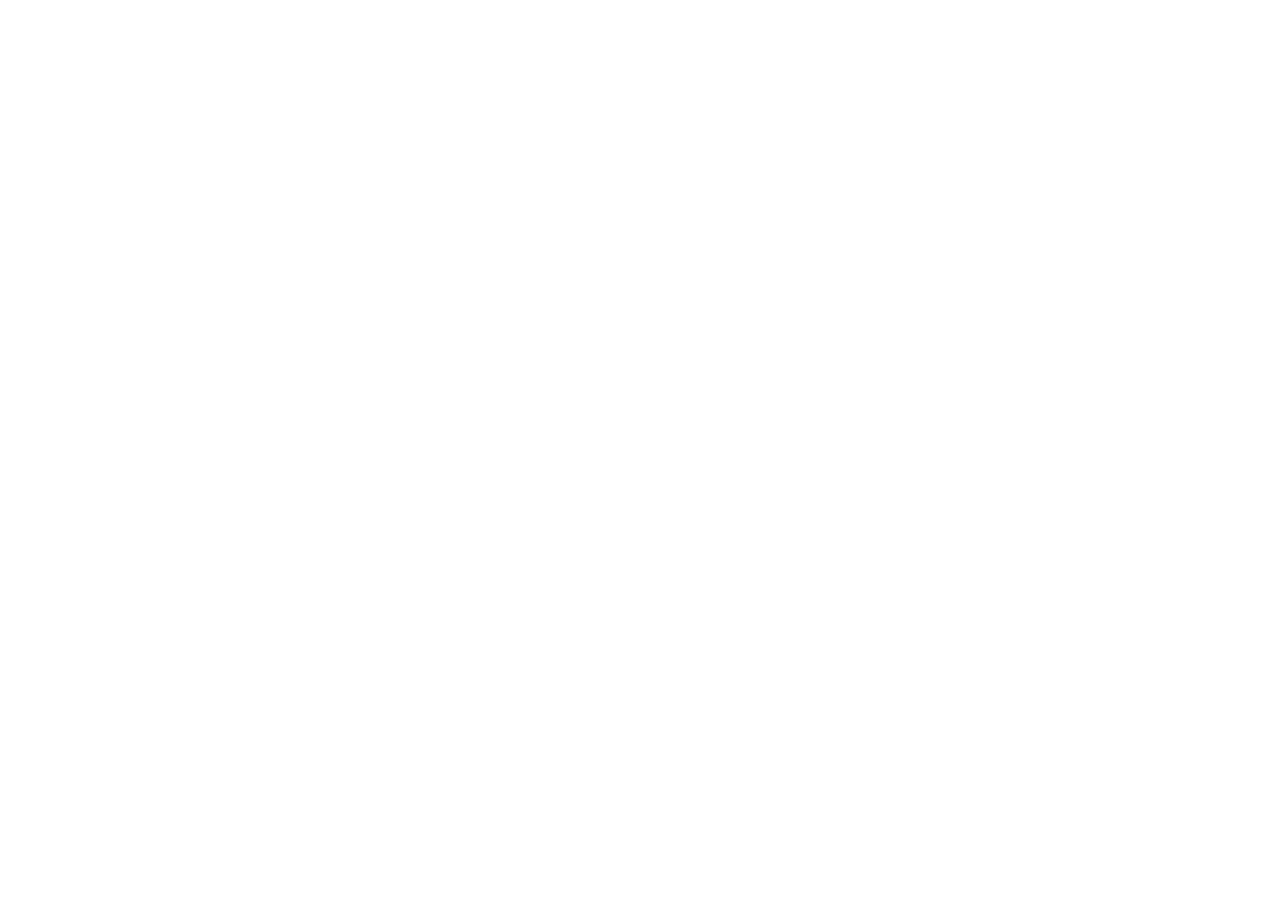
==== commit e55763ab: "Add files via upload" ====
--- a/index.html
+++ b/index.html
@@ -4,76 +4,10 @@
     <meta charset="UTF-8">
     <meta http-equiv="X-UA-Compatible" content="IE=edge">
     <meta name="viewport" content="width=device-width, initial-scale=1.0">
-    <link rel="stylesheet" href="style.css">
-    <link rel="icon" href="I:\Escritorio\Pagina Web\IMG\icono.webp">
-    <title>LibroMania</title>
+    <script src="Modulo1.js"></script>
+    <title>Document</title>
 </head>
 <body>
-    <h1>Los mejores libros</h1>
-    <NAV>
-        <UL>
-            <li> <a href=""> Inicio </a> </li>
-            <li> <a href=""> Inicio de sesion </a> </li>
-            <li> <a href=""> Libros </a> </li>
-            <li> <a href=""> Ayuda </a> </li>
-        </UL>
-    </NAV>
-    <section class="contenido">
-        <section class="articulos">
-            <h2>Libros Populares</h2>
-            <section class="Secciones">
-                <section>
-                    
-                    <h3>El psicoanalista</h3>
-                    <p>-Feliz 53 cumpleaños, doctor. Bienvenido al primer día de su muerte. Pertenezco a algún momento de su pasado. Usted arruinó mi vida.
-                     Quizá no sepa cómo por qué o cuándo, pero lo hizo. Llenó todos mis instantes de desastre y tristeza. Arruinó mi vida. Y ahora estoy decidido a arruinar la suya.</p>
-                    <p>Así comienza el anónimo que recibe Fredrerick Starks, psicoanalista con una larga experiencia y una tranquila vida cotidiana.
-                     Starks tendrá que emplear toda su astucia y rapidez para, en quince días, averiguar quién es el autor de esa amenazadora misiva que promete hacerle la existencia imposible.</p>
-                </section>
-                <section>
-                    <img src="I:\Escritorio\Pagina Web\IMG\psicoanalista.jpg" alt="psicoanalista">
-                </section>
-            </section>
-            <h2>Autores</h2>
-            <section class="Secciones">
-                <section>
-                    
-                    <h3>John Katzenbach</h3>
-                    <p>Autor americano, John Katzenbach estudió Periodismo antes de dedicarse a la literatura. Su experiencia en el campo de la información criminal y de sucesos en diarios como The Miami Herald o el Miami News le permitió una excelente formación para sus novelas de intriga y misterio.
-                     Además, Katzenbach ha colaborado con otros medios tan prestigiosos como The Philadelphia Enquirer, el Washington Post o el New York Times.</p>
-                     <p>En 1987 decidió abandonar la carrera periodística para dedicarse por completo a la escritura. Katzenbach es conocido por sus novelas de intriga psicológica y grandes dosis de acción que han obtenido un enorme éxito internacional. 
-                        Varias de sus obras han sido llevadas al cine, y, en ocasiones, ha sido él mismo el encargado de elaborar el guion.</p>
-                </section>
-                <section>
-                    <img src="I:\Escritorio\Pagina Web\IMG\john_k.jpg" alt="John Katzenbach">
-                </section>
-            </section>
-        </section>
-        <section class="menu_secundario">
-            <h2>M&aacutes libros</h2>
-            <a href="">La historia del loco</a>
-            <a href="">Estados unidos de Japón</a>
-            <a href="">Jaque al psicoanalista</a>
-            <a href="">Cien años de soledad</a>
-            <a href="">Al pueblo nunca le toca</a>
-            <a href="">Percy Jackson: El ladron del rayo</a>
-            <section class="autores">
-                <h2>M&aacutes autores</h2>
-            <a href="">Gabriel García Márquez</a>
-            <a href="">Dan Brown</a>
-            <a href="">Rick Riordan</a>
-            <a href="">Alvaro Salom Becerra</a>
-            <a href="">Blue Jeans</a>
-            <a href="">James Bowden</a>
-            </section>
-            
-            
-        </section>
-    </section>
-
-    <footer>
-        <p>En algun lugar de un libro hay una frase esperandonos, para darle un sentido a nuestra existencia</p>
-        <p>- Cervantes</p>
-    </footer>
+    
 </body>
 </html>